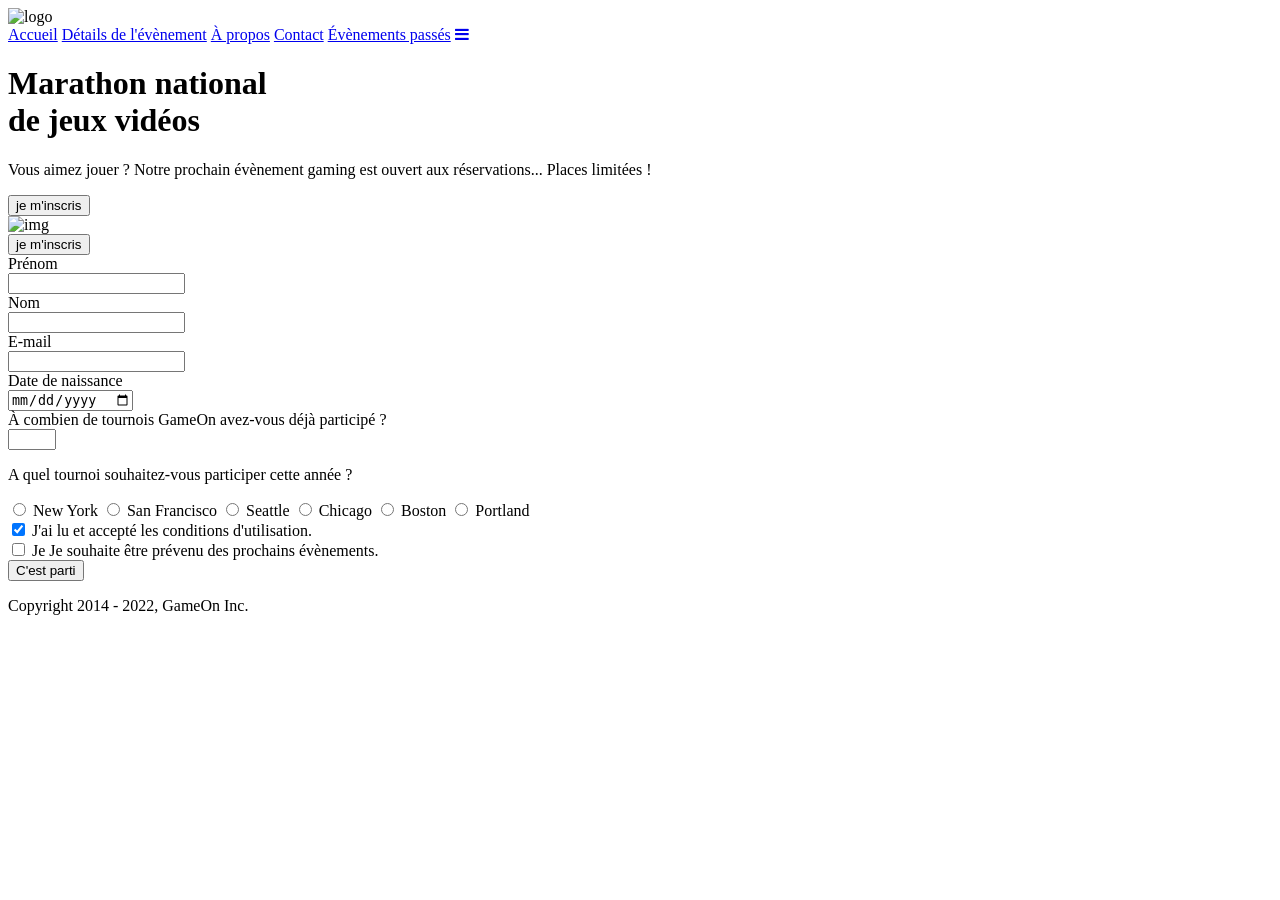
==== starterOnly/index.html @ afe0f33a ""Liaison des labels aux champs de formulaire via les attributs for et id"" ====
<!DOCTYPE html>
<html lang="en">
  <head>
    <meta charset="utf-8" />
    <title>Reservation</title>
    <meta name="viewport" content="width=device-width,initial-scale=1" />
    <link rel="stylesheet" href="modal.css" />
    <link rel="stylesheet" href="https://cdnjs.cloudflare.com/ajax/libs/font-awesome/4.7.0/css/font-awesome.min.css">
    <link
      href="https://fonts.googleapis.com/css?family=DM+Sans"
      rel="stylesheet"
    />
  </head>
  <body>
    <div class="topnav" id="myTopnav">
      <div class="header-logo">
      <img alt="logo" src="Logo.png" width="auto" height="auto" />
    </div>
    <div class="main-navbar">
      
      <a href="#" class="active"><span>Accueil</span></a>
      <a href="#"><span>Détails de l'évènement</span></a>
      <a href="#"><span>À propos</span></a>
      <a href="#"><span>Contact</span></a>
      <a href="#"><span>Évènements passés</span></a>
      <a href="javascript:void(0);" class="icon" onclick="editNav()">
        <i class="fa fa-bars"></i>
      </a>
    </div>
    </div>
  </div>
    <main>
      <div class="hero-section">
        <div class="hero-content">
          <h1 class="hero-headline">
            Marathon national<br>
            de jeux vidéos
          </h1>
          <p class="hero-text">
            Vous aimez jouer ? Notre prochain évènement gaming est ouvert
            aux réservations... Places limitées !
          </p>
          <button class="btn-signup modal-btn">
            je m'inscris
          </button>
        </div>
        <div class="hero-img">
          <img src="./bg_img.jpg" alt="img" />
        </div>
        <button class="btn-signup modal-btn">
          je m'inscris
        </button>
      </div>

      <div class="bground">
        <div class="content">
          <span class="close"></span>
          <div class="modal-body">
            <form
              name="reserve"
              action="index.html"
              method="get"
              onsubmit="return validate();"
            >
              <div
                class="formData">
                <label for="first">Prénom</label><br>
                <input
                  class="text-control"
                  type="text"
                  id="first"
                  name="first"
                  minlength="2"
                /><br>
              </div>
              <div
                class="formData">
                <label for="last">Nom</label><br>
                <input
                  class="text-control"
                  type="text"
                  id="last"
                  name="last"
                /><br>
              </div>
              <div
                class="formData">
                <label for="email">E-mail</label><br>
                <input
                  class="text-control"
                  type="email"
                  id="email"
                  name="email"
                /><br>
              </div>
              <div
                class="formData">
                <label for="birthdate">Date de naissance</label><br>
                <input
                  class="text-control"
                  type="date"
                  id="birthdate"
                  name="birthdate"
                /><br>
              </div>
              <div
                class="formData">
                <label>À combien de tournois GameOn avez-vous déjà participé ?</label><br>
                <input type="number" class="text-control" id="quantity" name="quantity" min="0" max="99">
              </div>
              <p class="text-label">A quel tournoi souhaitez-vous participer cette année ?</p>
              <div
                class="formData">
                <input
                  class="checkbox-input"
                  type="radio"
                  id="location1"
                  name="location"
                  value="New York"
                />
                <label class="checkbox-label" for="location1">
                  <span class="checkbox-icon"></span>
                  New York</label
                >
                <input
                  class="checkbox-input"
                  type="radio"
                  id="location2"
                  name="location"
                  value="San Francisco"
                />
                <label class="checkbox-label" for="location2">
                  <span class="checkbox-icon"></span>
                  San Francisco</label
                >
                <input
                  class="checkbox-input"
                  type="radio"
                  id="location3"
                  name="location"
                  value="Seattle"
                />
                <label class="checkbox-label" for="location3">
                  <span class="checkbox-icon"></span>
                  Seattle</label
                >
                <input
                  class="checkbox-input"
                  type="radio"
                  id="location4"
                  name="location"
                  value="Chicago"
                />
                <label class="checkbox-label" for="location4">
                  <span class="checkbox-icon"></span>
                  Chicago</label
                >
                <input
                  class="checkbox-input"
                  type="radio"
                  id="location5"
                  name="location"
                  value="Boston"
                />
                <label class="checkbox-label" for="location5">
                  <span class="checkbox-icon"></span>
                  Boston</label
                >
                <input
                  class="checkbox-input"
                  type="radio"
                  id="location6"
                  name="location"
                  value="Portland"
                />
                <label class="checkbox-label" for="location6">
                  <span class="checkbox-icon"></span>
                  Portland</label
                >
              </div>

              <div
                class="formData">
                <input
                  class="checkbox-input"
                  type="checkbox"
                  id="checkbox1"
                  checked
                />
                <label class="checkbox2-label" for="checkbox1" required>
                  <span class="checkbox-icon"></span>
                  J'ai lu et accepté les conditions d'utilisation.
                </label>
                <br>
                <input class="checkbox-input" type="checkbox" id="checkbox2" />
                <label class="checkbox2-label" for="checkbox2">
                  <span class="checkbox-icon"></span>
                  Je Je souhaite être prévenu des prochains évènements.
                </label>
                <br>
              </div>
              <input
                class="btn-submit"
                type="submit"
                class="button"
                value="C'est parti"
              />
            </form>
          </div>
        </div>
      </div>
    </main>
    <footer>
      <p class="copyrights">
        Copyright 2014 - 2022, GameOn Inc.
      </p>
    </footer>
    <script src="modal.js"></script>
  </body>
</html>
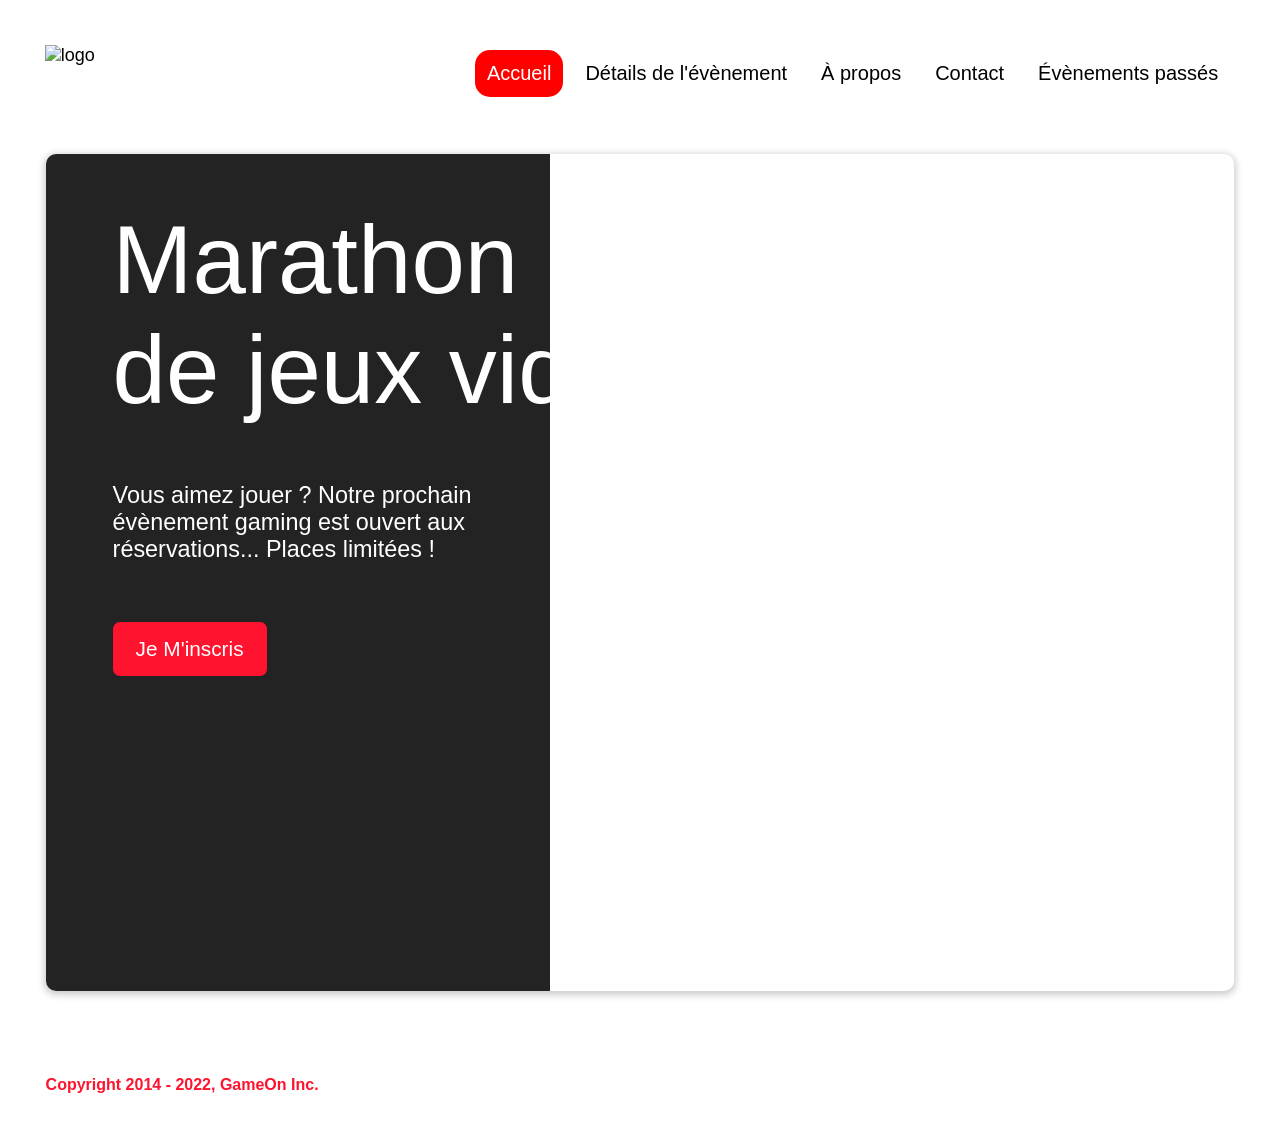
==== commit 88653a33: "Ajout fonction verifier champ" ====
--- a/starterOnly/index.html
+++ b/starterOnly/index.html
@@ -195,7 +195,7 @@
                 <input class="checkbox-input" type="checkbox" id="checkbox2" />
                 <label class="checkbox2-label" for="checkbox2">
                   <span class="checkbox-icon"></span>
-                  Je Je souhaite être prévenu des prochains évènements.
+                  Je souhaite être prévenu des prochains évènements.
                 </label>
                 <br>
               </div>
--- a/starterOnly/modal.css
+++ b/starterOnly/modal.css
@@ -0,0 +1,534 @@
+:root {
+  --font-default: "DM Sans", Arial, Helvetica, sans-serif;
+  --font-slab: var(--font-default);
+  --modal-duration: 0.8s;
+}
+* {
+  box-sizing: border-box;
+  margin: 0;
+  padding: 0;
+}
+/* Landing Page */
+
+body {
+  margin: 0;
+  display: flex;
+  flex-direction: column;
+  background-image: url("background.png");
+  font-family: var(--font-default);
+  font-size: 18px;
+  max-width: 1300px;
+  margin: 0 auto;
+}
+
+p {
+  margin-bottom: 0;
+  padding: 0.5vw;
+}
+
+img {
+  padding-right: 1rem;
+}
+
+.topnav {
+  overflow: hidden;
+  margin: 3.5%;
+}
+.header-logo {
+    float: left;
+}
+.main-navbar {
+    float: right;
+}
+.topnav a {
+  float: left;
+  display: block;
+  color: #000000;
+  text-align: center;
+  padding: 12px 12px;
+  margin: 5px;
+  text-decoration: none;
+  font-size: 20px;
+  font-family: Roboto, sans-serif;
+}
+
+.topnav a:hover {
+  background-color: #ff0000;
+  color: #ffffff;
+  border-radius: 15px;
+}
+
+.topnav a.active {
+  background-color: #ff0000;
+  color: #ffffff;
+  border-radius: 15px;
+}
+
+.topnav .icon {
+  display: none;
+}
+
+@media screen and (max-width: 768px) {
+  .topnav a {display: none;}
+  .topnav a.icon {
+    float: right;
+    display: block;
+  }
+}
+
+@media screen and (max-width: 768px) {
+  .topnav.responsive {position: relative;}
+  .topnav.responsive .icon {
+    position: absolute;
+    right: 0;
+    top: 0;
+  }
+  .topnav.responsive a {
+    float: none;
+    display: block;
+    text-align: left;
+  }
+}
+
+
+
+ @media screen and (max-width: 540px) {
+  .topnav a {display: none;}
+  .topnav a.icon {
+    float: right;
+    display: block;
+    margin-top: -15px;
+  }
+} 
+
+main {
+  font-size: 130%;
+  font-weight: bolder;
+  color: black;
+  padding-top: 0.5vw;
+  padding-left: 2vw;
+  padding-right: 2vw;
+  margin: 1px 20px 15px;
+  border-radius: 2rem;
+  text-align: justify;
+
+
+}
+
+.modal-btn {
+  font-size: 145%;
+  background: #fe142f;
+  display: flex;
+  margin: auto;
+  padding: 2em;
+  color: #fff;
+  padding: 0.75rem 2.5rem;
+  border-radius: 1rem;
+  cursor: pointer;
+}
+
+.modal-btn:hover {
+  background: #3876ac;
+}
+
+.footer {
+  margin: 20px;
+  padding: 10px;
+  font-family: var(--font-slab);
+}
+
+/* Modal form */
+
+.button {
+  background: #fe142f;
+  margin-top: 0.5em;
+  padding: 1em;
+  color: #fff;
+  border-radius: 15px;
+  cursor: pointer;
+  font-size: 16px;
+}
+
+.button:hover {
+  background: #3876ac;
+}
+
+.smFont {
+  font-size: 16px;
+}
+
+.bground {
+  display: none;
+  position: fixed;
+  z-index: 1;
+  left: 0;
+  top: 0;
+  height: 100%;
+  width: 100%;
+  overflow: auto;
+  background-color: rgba(26, 39, 156, 0.4);
+}
+
+.content {
+  margin: 5% auto;
+  width: 100%;
+  max-width: 500px;
+  animation-name: modalopen;
+  animation-duration: var(--modal-duration);
+  background: #232323;
+  border-radius: 10px;
+  overflow: hidden;
+  position: relative;
+  color: #fff;
+  padding-top: 10px;
+}
+
+.modal-body {
+  padding: 15px 8%;
+  margin: 15px auto;
+}
+
+label {
+  font-family: var(--font-default);
+  font-size: 17px;
+  font-weight: normal;
+  display: inline-block;
+  margin-bottom: 11px;
+}
+input {
+  padding: 8px;
+  border: 0.8px solid #ccc;
+  outline: none;
+}
+.text-control {
+  margin: 0;
+  padding: 8px;
+  width: 100%;
+  border-radius: 8px;
+  font-size: 20px;
+  height: 48px;
+}
+.formData[data-error]::after {
+  content: attr(data-error);
+  font-size: 0.4em;
+  color: #e54858;
+  display: block;
+  margin-top: 7px;
+  margin-bottom: 7px;
+  text-align: right;
+  line-height: 0.3;
+  opacity: 0;
+  transition: 0.3s;
+}
+.formData[data-error-visible="true"]::after {
+  opacity: 1;
+}
+.formData[data-error-visible="true"] .text-control {
+  border: 2px solid #e54858;
+}
+/* 
+input[data-error]::after {
+    content: attr(data-error);
+    font-size: 0.4em;
+    color: red;
+} */
+.checkbox-label,
+.checkbox2-label {
+  position: relative;
+  margin-left: 36px;
+  font-size: 12px;
+  font-weight: normal;
+}
+.checkbox-label .checkbox-icon,
+.checkbox2-label .checkbox-icon {
+  display: block;
+  width: 20px;
+  height: 20px;
+  border: 2px solid #279e7a;
+  border-radius: 50%;
+  text-indent: 29px;
+  white-space: nowrap;
+  position: absolute;
+  left: -30px;
+  top: -1px;
+  transition: 0.3s;
+}
+.checkbox-label .checkbox-icon::after,
+.checkbox2-label .checkbox-icon::after {
+  content: "";
+  width: 13px;
+  height: 13px;
+  background-color: #279e7a;
+  border-radius: 50%;
+  text-indent: 29px;
+  white-space: nowrap;
+  position: absolute;
+  left: 50%;
+  top: 50%;
+  transform: translate(-50%, -50%);
+  transition: 0.3s;
+  opacity: 0;
+}
+.checkbox-input {
+  display: none;
+}
+.checkbox-input:checked + .checkbox-label .checkbox-icon::after,
+.checkbox-input:checked + .checkbox2-label .checkbox-icon::after {
+  opacity: 1;
+}
+.checkbox-input:checked + .checkbox2-label .checkbox-icon {
+  background: #279e7a;
+}
+.checkbox2-label .checkbox-icon {
+  border-radius: 4px;
+  border: 0;
+  background: #c4c4c4;
+}
+.checkbox2-label .checkbox-icon::after {
+  width: 7px;
+  height: 4px;
+  border-radius: 2px;
+  background: transparent;
+  border: 2px solid transparent;
+  border-bottom-color: #fff;
+  border-left-color: #fff;
+  transform: rotate(-55deg);
+  left: 21%;
+  top: 19%;
+}
+.close {
+  position: absolute;
+  right: 15px;
+  top: 15px;
+  width: 32px;
+  height: 32px;
+  opacity: 1;
+  cursor: pointer;
+  transform: scale(0.7);
+}
+.close:before,
+.close:after {
+  position: absolute;
+  left: 15px;
+  content: " ";
+  height: 33px;
+  width: 3px;
+  background-color: #fff;
+}
+.close:before {
+  transform: rotate(45deg);
+}
+.close:after {
+  transform: rotate(-45deg);
+}
+.btn-submit,
+.btn-signup {
+  background: #fe142f;
+  display: block;
+  margin: 0 auto;
+  border-radius: 7px;
+  font-size: 1rem;
+  padding: 12px 82px;
+  color: #fff;
+  cursor: pointer;
+  border: 0;
+}
+/* custom select styles */
+.custom-select {
+  position: relative;
+  font-family: Arial;
+  font-size: 1.1rem;
+  font-weight: normal;
+}
+
+.custom-select select {
+  display: none;
+}
+.select-selected {
+  background-color: #fff;
+}
+
+/* Style the arrow inside the select element: */
+.select-selected:after {
+  position: absolute;
+  content: "";
+  top: 10px;
+  right: 13px;
+  width: 11px;
+  height: 11px;
+  border: 3px solid transparent;
+  border-bottom-color: #f00;
+  border-left-color: #f00;
+  transform: rotate(-48deg);
+  border-radius: 5px 0 5px 0;
+}
+
+/* Point the arrow upwards when the select box is open (active): */
+.select-selected.select-arrow-active:after {
+  transform: rotate(135deg);
+  top: 13px;
+}
+
+.select-items div,
+.select-selected {
+  color: #000;
+  padding: 11px 16px;
+  border: 1px solid transparent;
+  border-color: transparent transparent rgba(0, 0, 0, 0.1) transparent;
+  cursor: pointer;
+  border-radius: 8px;
+  height: 48px;
+}
+
+/* Style items (options): */
+.select-items {
+  position: absolute;
+  background-color: #fff;
+  top: 89%;
+  left: 0;
+  right: 0;
+  z-index: 99;
+}
+
+/* Hide the items when the select box is closed: */
+.select-hide {
+  display: none;
+}
+
+.select-items div:hover,
+.same-as-selected {
+  background-color: rgba(0, 0, 0, 0.1);
+}
+/* custom select end */
+.text-label {
+  font-weight: normal;
+  font-size: 16px;
+}
+.hero-section {
+  min-height: 93vh;
+  border-radius: 10px;
+  display: grid;
+  grid-template-columns: repeat(12, 1fr);
+  overflow: hidden;
+  box-shadow: 0 2px 7px 2px rgba(0, 0, 0, 0.2);
+  margin-bottom: 10px;
+}
+.hero-content {
+  padding: 51px 67px;
+  grid-column: span 4;
+  background: #232323;
+  color: #fff;
+  position: relative;
+  text-align: left;
+  min-width: 424px;
+}
+.hero-content::after {
+  content: "";
+  width: 100%;
+  height: 100%;
+  background: #232323;
+  position: absolute;
+  right: -80px;
+  top: 0;
+}
+.hero-content > * {
+  position: relative;
+  z-index: 1;
+}
+.hero-headline {
+  font-size: 6rem;
+  font-weight: normal;
+  white-space: nowrap;
+}
+.hero-text {
+  width: 146%;
+  font-weight: normal;
+  margin-top: 57px;
+  padding: 0;
+}
+.btn-signup {
+  outline: none;
+  text-transform: capitalize;
+  font-size: 1.3rem;
+  padding: 15px 23px;
+  margin: 0;
+  margin-top: 59px;
+}
+.hero-img {
+  grid-column: span 8;
+}
+.hero-img img {
+  width: 100%;
+  height: 100%;
+  display: block;
+  padding: 0;
+}
+.copyrights {
+  color: #fe142f;
+  padding: 0;
+  font-size: 1rem;
+  margin: 60px 0 30px;
+  font-weight: bolder;
+}
+.hero-section > .btn-signup {
+  display: none;
+}
+footer {
+  padding-left: 2vw;
+  padding-right: 2vw;
+  margin: 0 20px;
+}
+.input-erreur {
+  border: 2px solid red; 
+  background-color: #ffcccc; 
+}
+
+@media screen and (max-width: 800px) {
+  .hero-section {
+    display: block;
+    box-shadow: unset;
+  }
+  .hero-content {
+    background: #fff;
+    color: #000;
+    padding: 20px;
+  }
+  .hero-content::after {
+    content: unset;
+  }
+  .hero-content .btn-signup {
+    display: none;
+  }
+  .hero-headline {
+    font-size: 4.5rem;
+    white-space: normal;
+  }
+  .hero-text {
+    width: unset;
+    font-size: 1.5rem;
+  }
+  .hero-img img {
+    border-radius: 10px;
+    margin-top: 40px;
+  }
+  .hero-section > .btn-signup {
+    display: block;
+    margin: 32px auto 10px;
+    padding: 12px 35px;
+  }
+  .copyrights {
+    margin-top: 50px;
+    text-align: center;
+  }
+}
+
+@keyframes modalopen {
+  from {
+    opacity: 0;
+    transform: translateY(-150px);
+  }
+  to {
+    opacity: 1;
+  }
+}
+
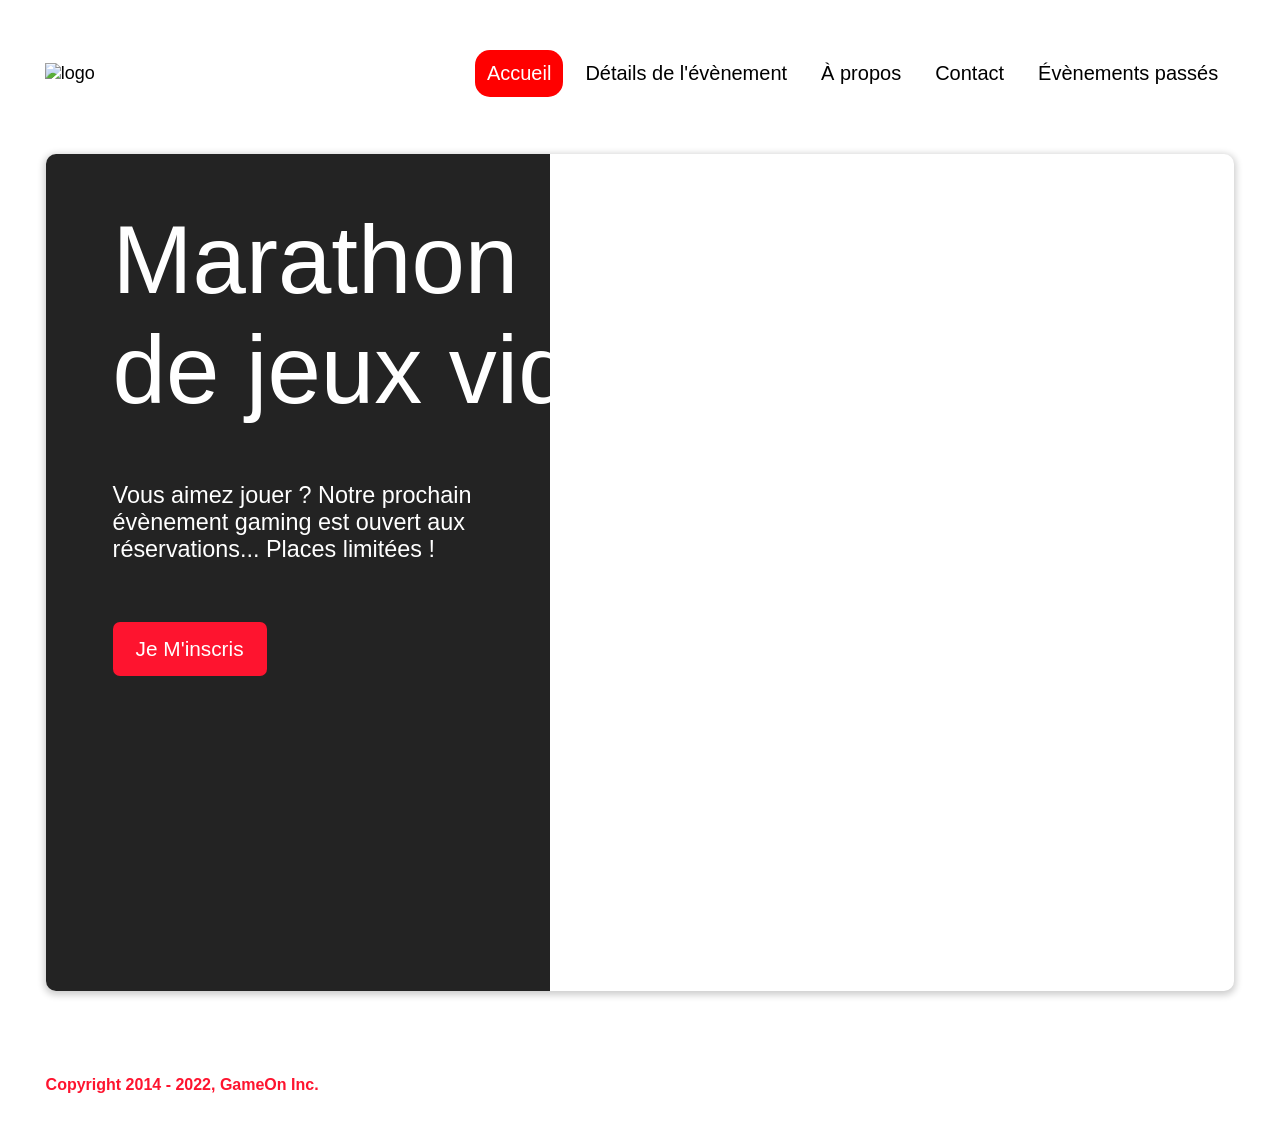
==== commit 11ee8670: "Finalisation du projet" ====
--- a/starterOnly/index.html
+++ b/starterOnly/index.html
@@ -1,220 +1,221 @@
-<!DOCTYPE html>
-<html lang="en">
-  <head>
-    <meta charset="utf-8" />
-    <title>Reservation</title>
-    <meta name="viewport" content="width=device-width,initial-scale=1" />
-    <link rel="stylesheet" href="modal.css" />
-    <link rel="stylesheet" href="https://cdnjs.cloudflare.com/ajax/libs/font-awesome/4.7.0/css/font-awesome.min.css">
-    <link
-      href="https://fonts.googleapis.com/css?family=DM+Sans"
-      rel="stylesheet"
-    />
-  </head>
-  <body>
-    <div class="topnav" id="myTopnav">
-      <div class="header-logo">
-      <img alt="logo" src="Logo.png" width="auto" height="auto" />
-    </div>
-    <div class="main-navbar">
-      
-      <a href="#" class="active"><span>Accueil</span></a>
-      <a href="#"><span>Détails de l'évènement</span></a>
-      <a href="#"><span>À propos</span></a>
-      <a href="#"><span>Contact</span></a>
-      <a href="#"><span>Évènements passés</span></a>
-      <a href="javascript:void(0);" class="icon" onclick="editNav()">
-        <i class="fa fa-bars"></i>
-      </a>
-    </div>
-    </div>
-  </div>
-    <main>
-      <div class="hero-section">
-        <div class="hero-content">
-          <h1 class="hero-headline">
-            Marathon national<br>
-            de jeux vidéos
-          </h1>
-          <p class="hero-text">
-            Vous aimez jouer ? Notre prochain évènement gaming est ouvert
-            aux réservations... Places limitées !
-          </p>
-          <button class="btn-signup modal-btn">
-            je m'inscris
-          </button>
-        </div>
-        <div class="hero-img">
-          <img src="./bg_img.jpg" alt="img" />
-        </div>
-        <button class="btn-signup modal-btn">
-          je m'inscris
-        </button>
-      </div>
-
-      <div class="bground">
-        <div class="content">
-          <span class="close"></span>
-          <div class="modal-body">
-            <form
-              name="reserve"
-              action="index.html"
-              method="get"
-              onsubmit="return validate();"
-            >
-              <div
-                class="formData">
-                <label for="first">Prénom</label><br>
-                <input
-                  class="text-control"
-                  type="text"
-                  id="first"
-                  name="first"
-                  minlength="2"
-                /><br>
-              </div>
-              <div
-                class="formData">
-                <label for="last">Nom</label><br>
-                <input
-                  class="text-control"
-                  type="text"
-                  id="last"
-                  name="last"
-                /><br>
-              </div>
-              <div
-                class="formData">
-                <label for="email">E-mail</label><br>
-                <input
-                  class="text-control"
-                  type="email"
-                  id="email"
-                  name="email"
-                /><br>
-              </div>
-              <div
-                class="formData">
-                <label for="birthdate">Date de naissance</label><br>
-                <input
-                  class="text-control"
-                  type="date"
-                  id="birthdate"
-                  name="birthdate"
-                /><br>
-              </div>
-              <div
-                class="formData">
-                <label>À combien de tournois GameOn avez-vous déjà participé ?</label><br>
-                <input type="number" class="text-control" id="quantity" name="quantity" min="0" max="99">
-              </div>
-              <p class="text-label">A quel tournoi souhaitez-vous participer cette année ?</p>
-              <div
-                class="formData">
-                <input
-                  class="checkbox-input"
-                  type="radio"
-                  id="location1"
-                  name="location"
-                  value="New York"
-                />
-                <label class="checkbox-label" for="location1">
-                  <span class="checkbox-icon"></span>
-                  New York</label
-                >
-                <input
-                  class="checkbox-input"
-                  type="radio"
-                  id="location2"
-                  name="location"
-                  value="San Francisco"
-                />
-                <label class="checkbox-label" for="location2">
-                  <span class="checkbox-icon"></span>
-                  San Francisco</label
-                >
-                <input
-                  class="checkbox-input"
-                  type="radio"
-                  id="location3"
-                  name="location"
-                  value="Seattle"
-                />
-                <label class="checkbox-label" for="location3">
-                  <span class="checkbox-icon"></span>
-                  Seattle</label
-                >
-                <input
-                  class="checkbox-input"
-                  type="radio"
-                  id="location4"
-                  name="location"
-                  value="Chicago"
-                />
-                <label class="checkbox-label" for="location4">
-                  <span class="checkbox-icon"></span>
-                  Chicago</label
-                >
-                <input
-                  class="checkbox-input"
-                  type="radio"
-                  id="location5"
-                  name="location"
-                  value="Boston"
-                />
-                <label class="checkbox-label" for="location5">
-                  <span class="checkbox-icon"></span>
-                  Boston</label
-                >
-                <input
-                  class="checkbox-input"
-                  type="radio"
-                  id="location6"
-                  name="location"
-                  value="Portland"
-                />
-                <label class="checkbox-label" for="location6">
-                  <span class="checkbox-icon"></span>
-                  Portland</label
-                >
-              </div>
-
-              <div
-                class="formData">
-                <input
-                  class="checkbox-input"
-                  type="checkbox"
-                  id="checkbox1"
-                  checked
-                />
-                <label class="checkbox2-label" for="checkbox1" required>
-                  <span class="checkbox-icon"></span>
-                  J'ai lu et accepté les conditions d'utilisation.
-                </label>
-                <br>
-                <input class="checkbox-input" type="checkbox" id="checkbox2" />
-                <label class="checkbox2-label" for="checkbox2">
-                  <span class="checkbox-icon"></span>
-                  Je souhaite être prévenu des prochains évènements.
-                </label>
-                <br>
-              </div>
-              <input
-                class="btn-submit"
-                type="submit"
-                class="button"
-                value="C'est parti"
-              />
-            </form>
-          </div>
-        </div>
-      </div>
-    </main>
-    <footer>
-      <p class="copyrights">
-        Copyright 2014 - 2022, GameOn Inc.
-      </p>
-    </footer>
-    <script src="modal.js"></script>
-  </body>
-</html>
+<!DOCTYPE html>
+<html lang="en">
+  <head>
+    <meta charset="utf-8" />
+    <title>Reservation</title>
+    <meta name="viewport" content="width=device-width,initial-scale=1" />
+    <link rel="stylesheet" href="modal.css" />
+    <link
+      rel="stylesheet"
+      href="https://cdnjs.cloudflare.com/ajax/libs/font-awesome/4.7.0/css/font-awesome.min.css"
+    />
+    <link
+      href="https://fonts.googleapis.com/css?family=DM+Sans"
+      rel="stylesheet"
+    />
+    <script src="modal.js" defer ></script>
+  </head>
+  <body>
+    <div class="topnav" id="myTopnav">
+      <div class="header-logo">
+        <img alt="logo" src="Logo.png" width="auto" height="auto" />
+      </div>
+      <div class="main-navbar">
+        <a href="#" class="active"><span>Accueil</span></a>
+        <a href="#"><span>Détails de l'évènement</span></a>
+        <a href="#"><span>À propos</span></a>
+        <a href="#"><span>Contact</span></a>
+        <a href="#"><span>Évènements passés</span></a>
+        <a href="javascript:void(0);" class="icon" onclick="editNav()">
+          <i class="fa fa-bars"></i>
+        </a>
+      </div>
+    </div>
+    <main>
+      <div class="hero-section">
+        <div class="hero-content">
+          <h1 class="hero-headline">
+            Marathon national<br />
+            de jeux vidéos
+          </h1>
+          <p class="hero-text">
+            Vous aimez jouer ? Notre prochain évènement gaming est ouvert aux
+            réservations... Places limitées !
+          </p>
+          <button class="btn-signup modal-btn">je m'inscris</button>
+        </div>
+        <div class="hero-img">
+          <img src="./bg_img.jpg" alt="img" />
+        </div>
+        <button class="btn-signup modal-btn">je m'inscris</button>
+      </div>
+
+      <div class="bground">
+        <div class="content">
+          <span class="close"></span>
+          <div class="modal-body">
+            <form name="reserve" action="index.html" method="get">
+              <div class="formData">
+                <label for="first">Prénom</label><br />
+                <input
+                  class="text-control"
+                  type="text"
+                  id="first"
+                  name="first"
+                  minlength="2"
+                />
+                <p class="error-Msg"></p>
+              </div>
+              <div class="formData">
+                <label for="last">Nom</label><br />
+                <input class="text-control" type="text" id="last" name="last" />
+                <p class="error-Msg"></p>
+              </div>
+              <div class="formData">
+                <label for="email">E-mail</label><br />
+                <input
+                  class="text-control"
+                  type="email"
+                  id="email"
+                  name="email"
+                />
+                <p class="error-Msg"></p>
+              </div>
+              <div class="formData">
+                <label for="birthdate">Date de naissance</label><br />
+                <input
+                  class="text-control"
+                  type="date"
+                  id="birthdate"
+                  name="birthdate"
+                />
+                <p class="error-Msg"></p>
+              </div>
+              <div class="formData">
+                <label
+                  >À combien de tournois GameOn avez-vous déjà participé
+                  ?</label
+                ><br />
+                <input
+                  type="number"
+                  class="text-control"
+                  id="quantity"
+                  name="quantity"
+                  min="0"
+                  max="99"
+                />
+                <p class="error-Msg"></p>
+              </div>
+              <div class="formData">
+								<p class="text-label">
+									A quel tournoi souhaitez-vous participer cette année ?
+								</p>
+                <input
+                  class="checkbox-input"
+                  type="radio"
+                  id="location1"
+                  name="location"
+                  value="New York"
+                />
+                <label class="checkbox-label" for="location1">
+                  <span class="checkbox-icon"></span>
+                  New York</label
+                >
+                <input
+                  class="checkbox-input"
+                  type="radio"
+                  id="location2"
+                  name="location"
+                  value="San Francisco"
+                />
+                <label class="checkbox-label" for="location2">
+                  <span class="checkbox-icon"></span>
+                  San Francisco</label
+                >
+                <input
+                  class="checkbox-input"
+                  type="radio"
+                  id="location3"
+                  name="location"
+                  value="Seattle"
+                />
+                <label class="checkbox-label" for="location3">
+                  <span class="checkbox-icon"></span>
+                  Seattle</label
+                >
+                <input
+                  class="checkbox-input"
+                  type="radio"
+                  id="location4"
+                  name="location"
+                  value="Chicago"
+                />
+                <label class="checkbox-label" for="location4">
+                  <span class="checkbox-icon"></span>
+                  Chicago</label
+                >
+                <input
+                  class="checkbox-input"
+                  type="radio"
+                  id="location5"
+                  name="location"
+                  value="Boston"
+                />
+                <label class="checkbox-label" for="location5">
+                  <span class="checkbox-icon"></span>
+                  Boston</label
+                >
+                <input
+                  class="checkbox-input"
+                  type="radio"
+                  id="location6"
+                  name="location"
+                  value="Portland"
+                />
+                <label class="checkbox-label" for="location6">
+                  <span class="checkbox-icon"></span>
+                  Portland
+                </label>
+								<p class="error-Msg" id="error-radio"></p>
+              </div>
+              <div class="formData">
+								<div>
+									<input
+                  class="checkbox-input"
+                  type="checkbox"
+                  id="checkbox1"
+                  checked
+                	/>
+									<label class="checkbox2-label" for="checkbox1" required>
+										<span class="checkbox-icon"></span>
+										J'ai lu et accepté les conditions d'utilisation.
+									</label>
+								</div>
+								<p class="error-Msg" id="error-radio2"></p>
+                <input class="checkbox-input" type="checkbox" id="checkbox2" />
+                <label class="checkbox2-label" for="checkbox2">
+                  <span class="checkbox-icon"></span>
+                  Je souhaite être prévenu des prochains évènements.
+                </label>
+              </div>
+              <input
+                class="btn-submit"
+                type="submit"
+                class="button"
+                value="C'est parti"
+              />
+            </form>
+            <div class="message-inscription">
+              <p>Merci pour votre inscription</p>
+              <button id ="close-Form">Fermer</button>
+            </div>
+          </div>
+        </div>
+      </div>
+    </main>
+    <footer>
+      <p class="copyrights">Copyright 2014 - 2022, GameOn Inc.</p>
+    </footer>
+    
+  </body>
+</html>
--- a/starterOnly/modal.css
+++ b/starterOnly/modal.css
@@ -14,7 +14,6 @@
   margin: 0;
   display: flex;
   flex-direction: column;
-  background-image: url("background.png");
   font-family: var(--font-default);
   font-size: 18px;
   max-width: 1300px;
@@ -31,14 +30,17 @@
 }
 
 .topnav {
+  display: flex;
+  justify-content: space-between;
+  align-items: center;
   overflow: hidden;
   margin: 3.5%;
 }
 .header-logo {
-    float: left;
+  float: left;
 }
 .main-navbar {
-    float: right;
+  float: right;
 }
 .topnav a {
   float: left;
@@ -62,6 +64,7 @@
   background-color: #ff0000;
   color: #ffffff;
   border-radius: 15px;
+  
 }
 
 .topnav .icon {
@@ -69,7 +72,9 @@
 }
 
 @media screen and (max-width: 768px) {
-  .topnav a {display: none;}
+  .topnav a {
+    display: none;
+  }
   .topnav a.icon {
     float: right;
     display: block;
@@ -77,7 +82,9 @@
 }
 
 @media screen and (max-width: 768px) {
-  .topnav.responsive {position: relative;}
+  .topnav.responsive {
+    position: relative;
+  }
   .topnav.responsive .icon {
     position: absolute;
     right: 0;
@@ -90,16 +97,38 @@
   }
 }
 
-
-
- @media screen and (max-width: 540px) {
-  .topnav a {display: none;}
+@media screen and (max-width: 768px) {
+  .topnav a {
+    display: none;
+  }
   .topnav a.icon {
     float: right;
     display: block;
-    margin-top: -15px;
-  }
-} 
+    color: red;
+    font-size: 40px;
+  }
+}
+
+@media screen and (max-width: 540px) {
+  .topnav.responsive {
+    flex-direction: column;
+    align-items: center;
+    
+  }
+  .topnav a {
+    display: none;
+  }
+  .topnav a.icon {
+    float: right;
+    display: block;
+    color: red;
+    font-size: 30px;
+  }
+  .header-logo img {
+    max-width: 200px;
+    
+  }
+}
 
 main {
   font-size: 130%;
@@ -111,8 +140,6 @@
   margin: 1px 20px 15px;
   border-radius: 2rem;
   text-align: justify;
-
-
 }
 
 .modal-btn {
@@ -171,6 +198,7 @@
 
 .content {
   margin: 5% auto;
+  margin-top: 80px;
   width: 100%;
   max-width: 500px;
   animation-name: modalopen;
@@ -183,9 +211,13 @@
   padding-top: 10px;
 }
 
+
+
 .modal-body {
   padding: 15px 8%;
-  margin: 15px auto;
+  display: flex;
+  justify-content: center;
+  align-items: center;
 }
 
 label {
@@ -226,12 +258,12 @@
 .formData[data-error-visible="true"] .text-control {
   border: 2px solid #e54858;
 }
-/* 
+
 input[data-error]::after {
-    content: attr(data-error);
-    font-size: 0.4em;
-    color: red;
-} */
+  content: attr(data-error);
+  font-size: 0.4em;
+  color: red;
+}
 .checkbox-label,
 .checkbox2-label {
   position: relative;
@@ -344,6 +376,10 @@
 .custom-select select {
   display: none;
 }
+
+.error-Msg {
+  font-size: 10px;
+}
 .select-selected {
   background-color: #fff;
 }
@@ -478,11 +514,31 @@
   padding-right: 2vw;
   margin: 0 20px;
 }
-.input-erreur {
-  border: 2px solid red; 
-  background-color: #ffcccc; 
-}
-
+.message-inscription {
+  color: white;
+  margin-left: auto;
+  margin-right: auto;
+  margin-top: 300px;
+  width: 100%; /* ou toute autre largeur */
+  flex-direction: column;
+  justify-content: center;
+  align-items: center;
+  text-align: center;
+}
+
+.message-inscription button {
+  width: 140px;
+  border: none;
+  font-size: 1.3rem;
+  background-color: #fe142f;
+  display: flex;
+  justify-content: center;
+  color: #fff;
+  border-radius: 7px;
+  cursor: pointer;
+  margin: 300px auto 10px;
+  padding: 12px 35px;
+}
 @media screen and (max-width: 800px) {
   .hero-section {
     display: block;
@@ -491,7 +547,7 @@
   .hero-content {
     background: #fff;
     color: #000;
-    padding: 20px;
+    padding: 0;
   }
   .hero-content::after {
     content: unset;
@@ -500,12 +556,12 @@
     display: none;
   }
   .hero-headline {
-    font-size: 4.5rem;
-    white-space: normal;
+    font-size: clamp(2.5rem, 8vw, 6rem);
+    font-weight: 500;
   }
   .hero-text {
-    width: unset;
-    font-size: 1.5rem;
+    font-size: clamp(0.9rem, 4vw, 1.5rem); /* Taille de police adaptative */
+    width: 100%; /* Utilisation de toute la largeur disponible */
   }
   .hero-img img {
     border-radius: 10px;
@@ -522,6 +578,7 @@
   }
 }
 
+
 @keyframes modalopen {
   from {
     opacity: 0;
@@ -531,4 +588,3 @@
     opacity: 1;
   }
 }
-
